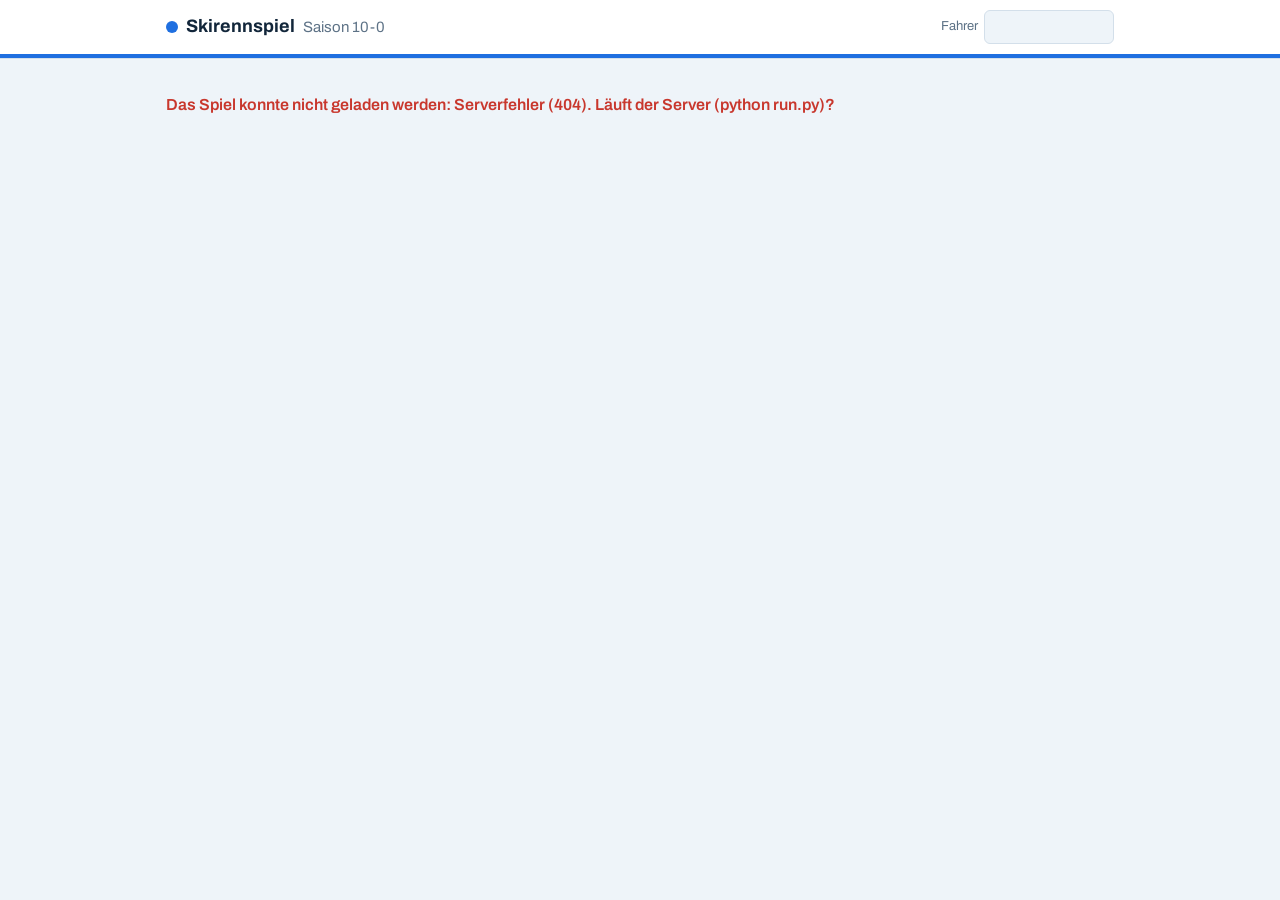
==== frontend/index.html @ 1d3b2b97 "full game v1" ====
<!DOCTYPE html>
<html lang="de">
<head>
<meta charset="utf-8">
<meta name="viewport" content="width=device-width, initial-scale=1, viewport-fit=cover">
<title>Skirennspiel – Saison 10-0</title>
<link href="https://fonts.googleapis.com/css2?family=Archivo:wght@400;600;800&display=swap" rel="stylesheet">
<link rel="stylesheet" href="css/style.css">
</head>
<body>
<header class="top">
  <div class="top-in">
    <div class="brand"><span class="gate-dot"></span><b>Skirennspiel</b> <small>Saison 10-0</small></div>
    <nav id="nav" aria-label="Hauptmenü"></nav>
    <label class="who">Fahrer <input id="name" maxlength="20" autocomplete="off" aria-label="Spielername"></label>
  </div>
  <div class="gate"></div>
</header>
<main id="app" aria-live="polite"><p class="sub">Lade Spiel …</p></main>
<div id="toasts" aria-live="assertive"></div>
<script type="module" src="js/main.js"></script>
</body>
</html>
---- frontend/css/style.css ----
:root{box-sizing:border-box;
--bg:#eef4f9;--card:#fff;--ink:#12263a;--mute:#5d7286;--line:#d3dfea;--blue:#1f6fe0;--red:#c8372d;--ok:#1d8a4e;--gold:#b8860b;
--t-anfaenger:#7b8794;--t-standard:#1f6fe0;--t-profi:#8a3ffc;--t-legende:#d99a00;--shadow:0 2px 10px rgba(18,38,58,.08)}
@media (prefers-color-scheme:dark){:root{--bg:#0d1a27;--card:#152535;--ink:#e8f0f7;--mute:#93a7ba;--line:#26394c;--blue:#5aa2ff;--red:#ff7a70;--ok:#5fd394;--gold:#f2c14e;
--t-anfaenger:#9aa7b4;--t-standard:#5aa2ff;--t-profi:#b78bff;--t-legende:#f2c14e;--shadow:0 2px 10px rgba(0,0,0,.35)}}
*,*:before,*:after{box-sizing:inherit}
body{margin:0;background:var(--bg);color:var(--ink);font:16px/1.5 Archivo,system-ui,Arial,sans-serif}
main{max-width:980px;margin:0 auto;padding:18px 16px 60px}
h1{font-size:30px;font-weight:800;margin:6px 0 2px;letter-spacing:-.5px}
h2{font-size:19px;margin:0 0 12px}
h3{font-size:16px;margin:0 0 6px}
.sub{color:var(--mute);margin:0 0 16px}
small,.mute{color:var(--mute)}
/* Kopf */
.top{background:var(--card);border-bottom:1px solid var(--line);position:sticky;top:0;z-index:5}
.top-in{max-width:980px;margin:0 auto;padding:10px 16px;display:flex;gap:14px;align-items:center;flex-wrap:wrap}
.brand{display:flex;gap:8px;align-items:center;font-size:18px}
.brand small{font-weight:400}
.gate-dot{width:12px;height:12px;border-radius:50%;background:var(--blue)}
.gate{height:4px;background:var(--blue)}
nav{display:flex;gap:4px;flex-wrap:wrap;flex:1}
nav button{background:none;color:var(--mute);padding:6px 12px;font-weight:600}
nav button[aria-current="page"]{background:var(--blue);color:#fff}
.who{font-size:13px;color:var(--mute);display:flex;gap:6px;align-items:center}
.who input{width:130px;margin:0;padding:6px 8px}
/* Bausteine */
.card{background:var(--card);border:1px solid var(--line);border-radius:12px;padding:16px;margin-bottom:16px;box-shadow:var(--shadow)}
.row{display:flex;gap:12px;flex-wrap:wrap;align-items:center}
.row.sp{justify-content:space-between}
.grid{display:grid;gap:12px}
.g2{grid-template-columns:repeat(auto-fit,minmax(260px,1fr))}
.g3{grid-template-columns:repeat(auto-fit,minmax(200px,1fr))}
.g4{grid-template-columns:repeat(auto-fit,minmax(150px,1fr))}
label{display:block;font-size:14px;color:var(--mute)}
input,select{width:100%;margin-top:4px;padding:9px 10px;font:inherit;color:var(--ink);background:var(--bg);border:1px solid var(--line);border-radius:6px}
.chk{display:flex;gap:8px;align-items:center}.chk input{width:auto;margin:0}
button{font:inherit;font-weight:600;padding:10px 18px;border-radius:8px;border:0;background:var(--blue);color:#fff;cursor:pointer}
button:disabled{opacity:.45;cursor:not-allowed}
button.ghost{background:none;color:var(--mute);border:1px solid var(--line);font-weight:400;padding:6px 12px}
button.big{font-size:18px;padding:14px 26px}
:focus-visible{outline:3px solid var(--blue);outline-offset:2px}
.err{color:var(--red);font-weight:600}
.fail{color:var(--red)}.good{color:var(--ok)}
.pill{display:inline-block;padding:2px 9px;border-radius:99px;border:1px solid var(--line);font-size:13px;color:var(--mute);white-space:nowrap}
.wrap{overflow-x:auto}
table{width:100%;border-collapse:collapse}
th,td{text-align:left;padding:7px 6px;border-bottom:1px solid var(--line);white-space:nowrap}
th{font-size:13px;color:var(--mute);font-weight:600}
tr.me td{font-weight:800;background:color-mix(in srgb,var(--blue) 14%,transparent)}
tr.gap td{color:var(--mute);text-align:center}
ul.ev{margin:6px 0 0;padding-left:20px;color:var(--mute)}
.tabs{display:flex;gap:6px;margin-bottom:12px;flex-wrap:wrap}
.tabs button{background:none;color:var(--mute);border:1px solid var(--line);padding:6px 14px}
.tabs button[aria-pressed="true"]{background:var(--blue);color:#fff;border-color:var(--blue)}
/* Modus- und Epochenkacheln */
.tile{text-align:left;background:var(--card);color:var(--ink);border:2px solid var(--line);border-radius:12px;padding:14px;font-weight:400}
.tile b{display:block;font-size:17px}
.tile[aria-pressed="true"]{border-color:var(--blue);box-shadow:0 0 0 3px color-mix(in srgb,var(--blue) 25%,transparent)}
.tile .em{font-size:28px}
/* Karten */
.gc{position:relative;display:flex;flex-direction:column;gap:6px;text-align:left;background:var(--card);color:var(--ink);font-weight:400;border:2px solid var(--tc,var(--line));border-radius:14px;padding:14px;min-height:190px;transition:transform .12s,box-shadow .12s}
.gc:hover:not(:disabled){transform:translateY(-3px);box-shadow:0 8px 20px rgba(0,0,0,.18)}
.gc .tier{font-size:12px;font-weight:800;letter-spacing:.06em;text-transform:uppercase;color:var(--tc)}
.gc .nm{font-size:17px;font-weight:800;line-height:1.2}
.gc .ic{font-size:30px}
.gc .tx{font-size:13px;color:var(--mute)}
.gc .stat{margin-top:auto;font-size:13px;display:flex;gap:10px;flex-wrap:wrap}
.gc .cost{position:absolute;top:10px;right:12px;font-weight:800;color:var(--tc)}
.gc.t-anfaenger{--tc:var(--t-anfaenger)}.gc.t-standard{--tc:var(--t-standard)}.gc.t-profi{--tc:var(--t-profi)}
.gc.t-legende{--tc:var(--t-legende);background:linear-gradient(135deg,var(--card) 55%,color-mix(in srgb,var(--t-legende) 22%,var(--card)))}
.gc.locked{opacity:.45;filter:grayscale(1)}
.gc.mini{min-height:0;padding:10px;cursor:default}
.gc.mini .nm{font-size:15px}
.bars{display:grid;grid-template-columns:auto 1fr;gap:2px 8px;font-size:12px;align-items:center;width:100%}
.bar{height:6px;border-radius:3px;background:var(--line);overflow:hidden}.bar i{display:block;height:100%;background:var(--tc,var(--blue))}
/* Fortschritt */
.steps{display:flex;gap:6px;margin-bottom:14px;flex-wrap:wrap}
.step{padding:5px 12px;border-radius:99px;border:1px solid var(--line);font-size:13px;color:var(--mute)}
.step.on{background:var(--blue);color:#fff;border-color:var(--blue)}
.step.done{color:var(--ok);border-color:var(--ok)}
.budget{height:10px;border-radius:5px;background:var(--line);overflow:hidden;margin:6px 0}
.budget i{display:block;height:100%;background:var(--blue)}
/* Kalender */
.cal{display:grid;grid-template-columns:repeat(auto-fit,minmax(86px,1fr));gap:8px}
.race{border:1px solid var(--line);border-radius:10px;padding:8px;text-align:center;font-size:13px;background:var(--bg)}
.race.next{border:2px solid var(--blue);background:var(--card)}
.race .pl{font-size:24px;line-height:1.2}
.race small{display:block}
.stats{display:grid;grid-template-columns:repeat(auto-fit,minmax(110px,1fr));gap:8px}
.stat-box{background:var(--bg);border-radius:10px;padding:8px 12px}
.stat-box b{display:block;font-size:22px}
.stat-box span{font-size:12px;color:var(--mute)}
.shop{display:flex;justify-content:space-between;gap:10px;align-items:center;padding:10px 0;border-bottom:1px solid var(--line)}
.shop:last-child{border:0}
.shop .d{flex:1;min-width:0}
.place{font-size:56px;font-weight:800;line-height:1;margin:0}
.time{font-size:36px;font-weight:800;margin:0}
canvas{width:100%;height:auto;border-radius:10px;border:1px solid var(--line);display:block;background:#f4f9fd}
.ach{display:flex;gap:12px;align-items:center;padding:12px;border:1px solid var(--line);border-radius:10px;background:var(--card)}
.ach.off{opacity:.45;filter:grayscale(1)}
.ach .ic{font-size:30px}
.bigemoji{font-size:64px;line-height:1}
#toasts{position:fixed;right:14px;bottom:14px;display:flex;flex-direction:column;gap:8px;z-index:20;max-width:90vw}
.toast{background:var(--ink);color:var(--bg);padding:10px 16px;border-radius:10px;box-shadow:var(--shadow);animation:in .25s}
@keyframes in{from{transform:translateY(12px);opacity:0}}
@media (prefers-reduced-motion:reduce){.toast{animation:none}.gc{transition:none}}
@media (max-width:600px){.who{width:100%}.who input{flex:1;width:auto}h1{font-size:26px}}
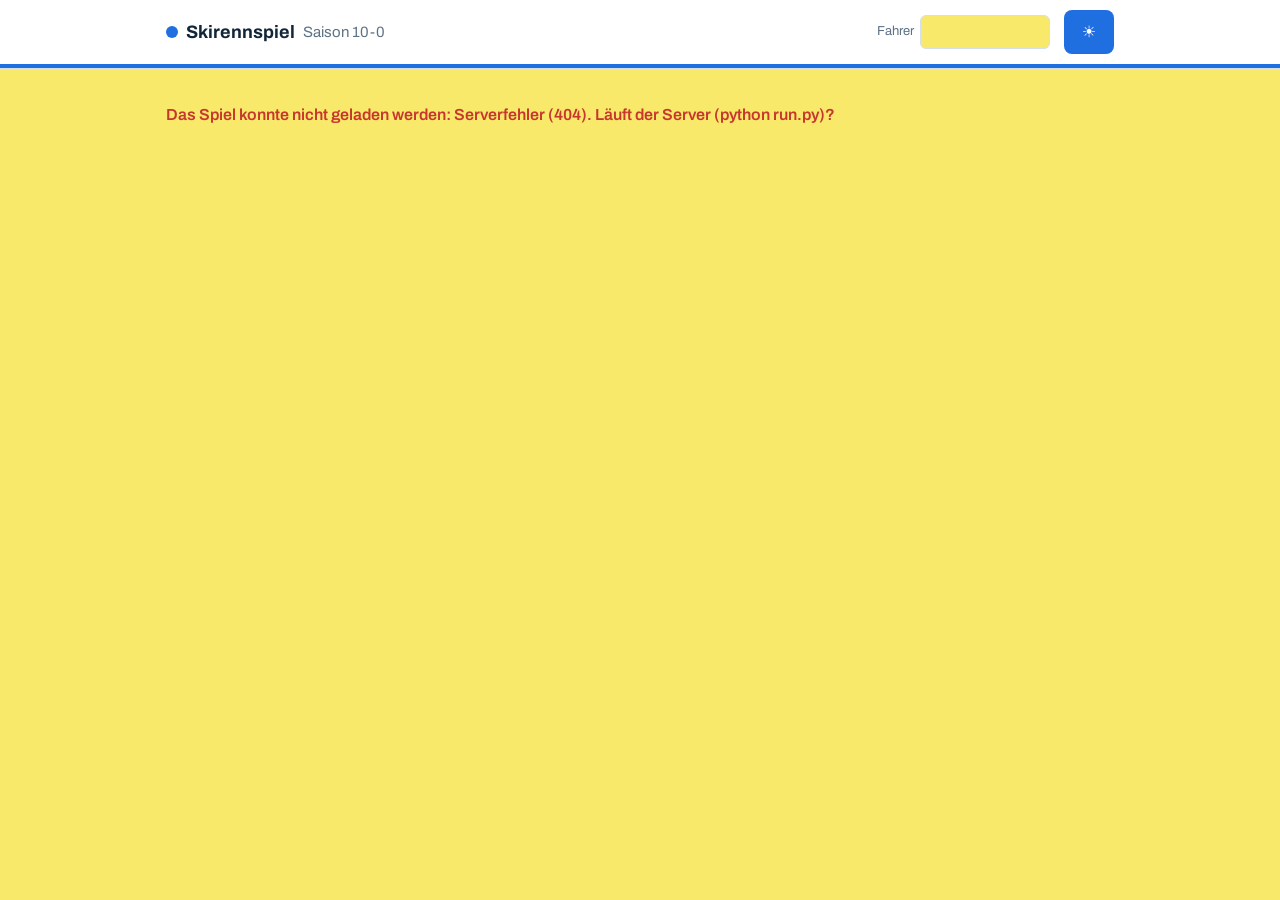
==== commit bc8ed98e: "Dakr/ Bright Mode Schalter" ====
--- a/frontend/index.html
+++ b/frontend/index.html
@@ -13,6 +13,7 @@
     <div class="brand"><span class="gate-dot"></span><b>Skirennspiel</b> <small>Saison 10-0</small></div>
     <nav id="nav" aria-label="Hauptmenü"></nav>
     <label class="who">Fahrer <input id="name" maxlength="20" autocomplete="off" aria-label="Spielername"></label>
+    <button id="theme-toggle" class="theme-toggle" type="button" aria-label="Zum Dunkelmodus wechseln" aria-pressed="false" title="Zum Dunkelmodus wechseln">☀️</button>
   </div>
   <div class="gate"></div>
 </header>
--- a/frontend/css/style.css
+++ b/frontend/css/style.css
@@ -1,8 +1,9 @@
 :root{box-sizing:border-box;
---bg:#eef4f9;--card:#fff;--ink:#12263a;--mute:#5d7286;--line:#d3dfea;--blue:#1f6fe0;--red:#c8372d;--ok:#1d8a4e;--gold:#b8860b;
+--bg:#f9e96b;--card:#fff;--ink:#12263a;--mute:#5d7286;--line:#d3dfea;--blue:#1f6fe0;--red:#c8372d;--ok:#1d8a4e;--gold:#b8860b;
 --t-anfaenger:#7b8794;--t-standard:#1f6fe0;--t-profi:#8a3ffc;--t-legende:#d99a00;--shadow:0 2px 10px rgba(18,38,58,.08)}
-@media (prefers-color-scheme:dark){:root{--bg:#0d1a27;--card:#152535;--ink:#e8f0f7;--mute:#93a7ba;--line:#26394c;--blue:#5aa2ff;--red:#ff7a70;--ok:#5fd394;--gold:#f2c14e;
+@media (prefers-color-scheme:dark){:root{--bg:#f4d93d;--card:#152535;--ink:#e8f0f7;--mute:#93a7ba;--line:#26394c;--blue:#5aa2ff;--red:#ff7a70;--ok:#5fd394;--gold:#f2c14e;
 --t-anfaenger:#9aa7b4;--t-standard:#5aa2ff;--t-profi:#b78bff;--t-legende:#f2c14e;--shadow:0 2px 10px rgba(0,0,0,.35)}}
+:root[data-theme="dark"]{--bg:#000}
 *,*:before,*:after{box-sizing:inherit}
 body{margin:0;background:var(--bg);color:var(--ink);font:16px/1.5 Archivo,system-ui,Arial,sans-serif}
 main{max-width:980px;margin:0 auto;padding:18px 16px 60px}
@@ -105,3 +106,6 @@
 @keyframes in{from{transform:translateY(12px);opacity:0}}
 @media (prefers-reduced-motion:reduce){.toast{animation:none}.gc{transition:none}}
 @media (max-width:600px){.who{width:100%}.who input{flex:1;width:auto}h1{font-size:26px}}
+details.rennen{border-top:1px solid var(--line);padding:8px 0}
+details.rennen summary{cursor:pointer;display:flex;gap:10px;align-items:center;flex-wrap:wrap}
+details.rennen .rechts{margin-left:auto;font-weight:600}
